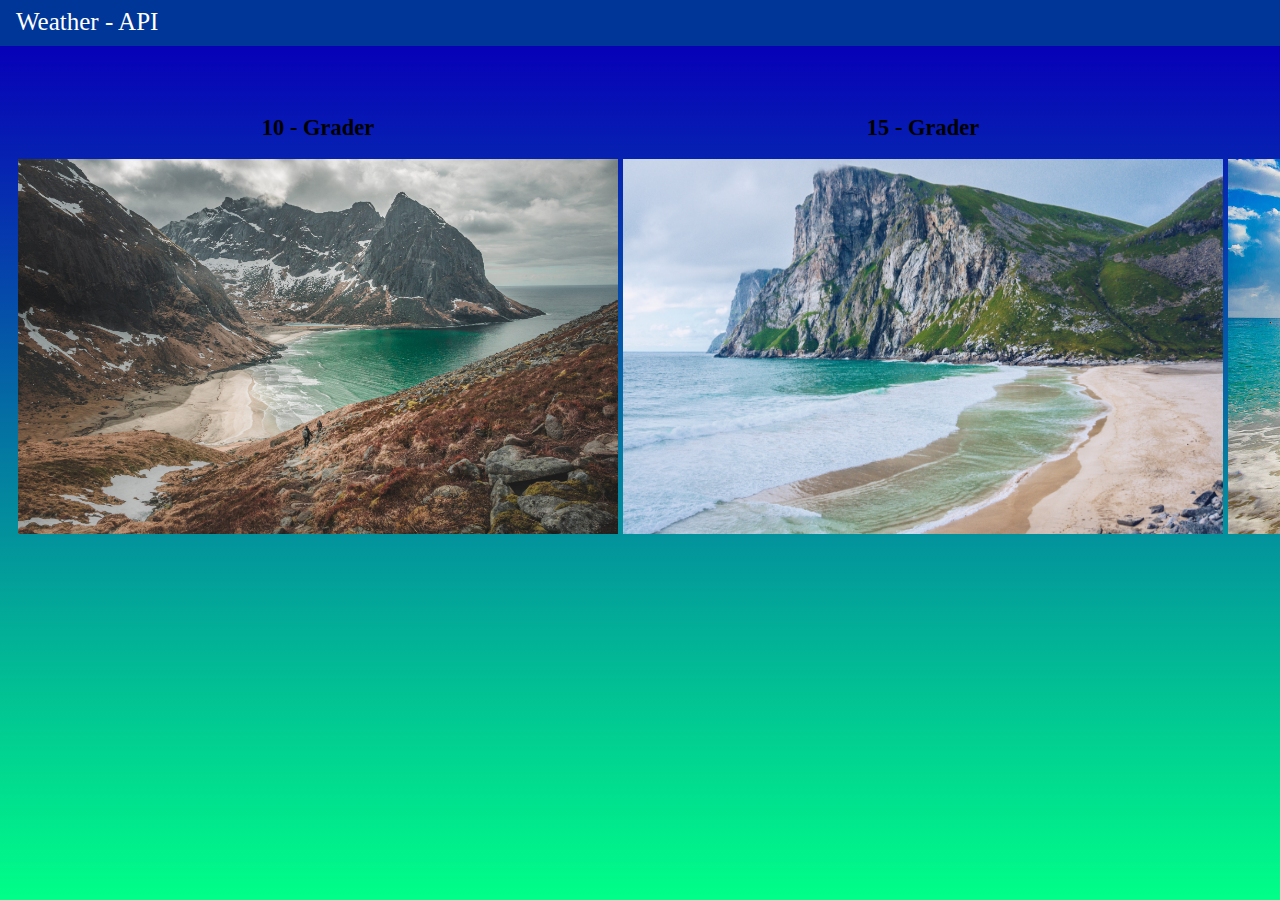
==== index.html @ 006f0e9f "Update" ====
<!DOCTYPE html>
<html>
    <head>
        <meta charset="utf-8">
        <title>Weather - Info</title>
        <link rel="stylesheet" href="CSS/weatherCSS.css">
    </head>
    <body>

    <ul class="topnav">
        <li><a class="active">Weather - API</a></li>
        <li><a class="right" href="Weather.html"></a></li>
    </ul>
          
    <div class="strand-grid">
        <div class="10-Grader">
            <h2>10 - Grader</h2>
            <img class="størelse" src="Images/10-grader.jpg" alt="10-G">
        </div>
        <div class="15-Grader">
            <h2>15 - Grader</h2>
            <img class="størelse" src="Images/15-grader.jpg" alt="15-G">
        </div>
        <div class="20-Grader">
            <h2>20 - Grader</h2>
            <img class="størelse" src="Images/20-grader.jpg" alt="20-G">
        </div>
    </div>

        <script src="JavaScript/WeatherAPI.js"></script>
    </body>
</html>
---- CSS/weatherCSS.css ----
html {
    min-height: 100%;
}

body {    
    background: linear-gradient(180deg, #0700b8 5%, #00ff88 100%);
}

/* Nav Bar */

ul.topnav {
    list-style-type: none;
    margin: -10px;
    padding-left: 0px;
    overflow: hidden;
    background-color: RGB(0, 54, 151);
}
  
ul.topnav li {
    float: left;
}
  
ul.topnav li a {
    display: block;
    color: white;
    padding: 10px 18px;
    text-decoration: none;
    font-size: 25px;
}
  
  /* Active color background */
ul.topnav li a.active {
      background-color: RGB(0, 54, 151);
}
  
  /* Float right */
ul.topnav li.right {
      float: right;
}

/* Grid */
.strand-grid {
    display: grid;
    grid-template-columns: auto auto auto;
    grid-gap: 5px;
    padding: 10px;
    margin-top: 50px;

    text-align: center;
    font-size: 15px;
  }

  .størelse {
      height: 375px;
      width: 600px;
  }
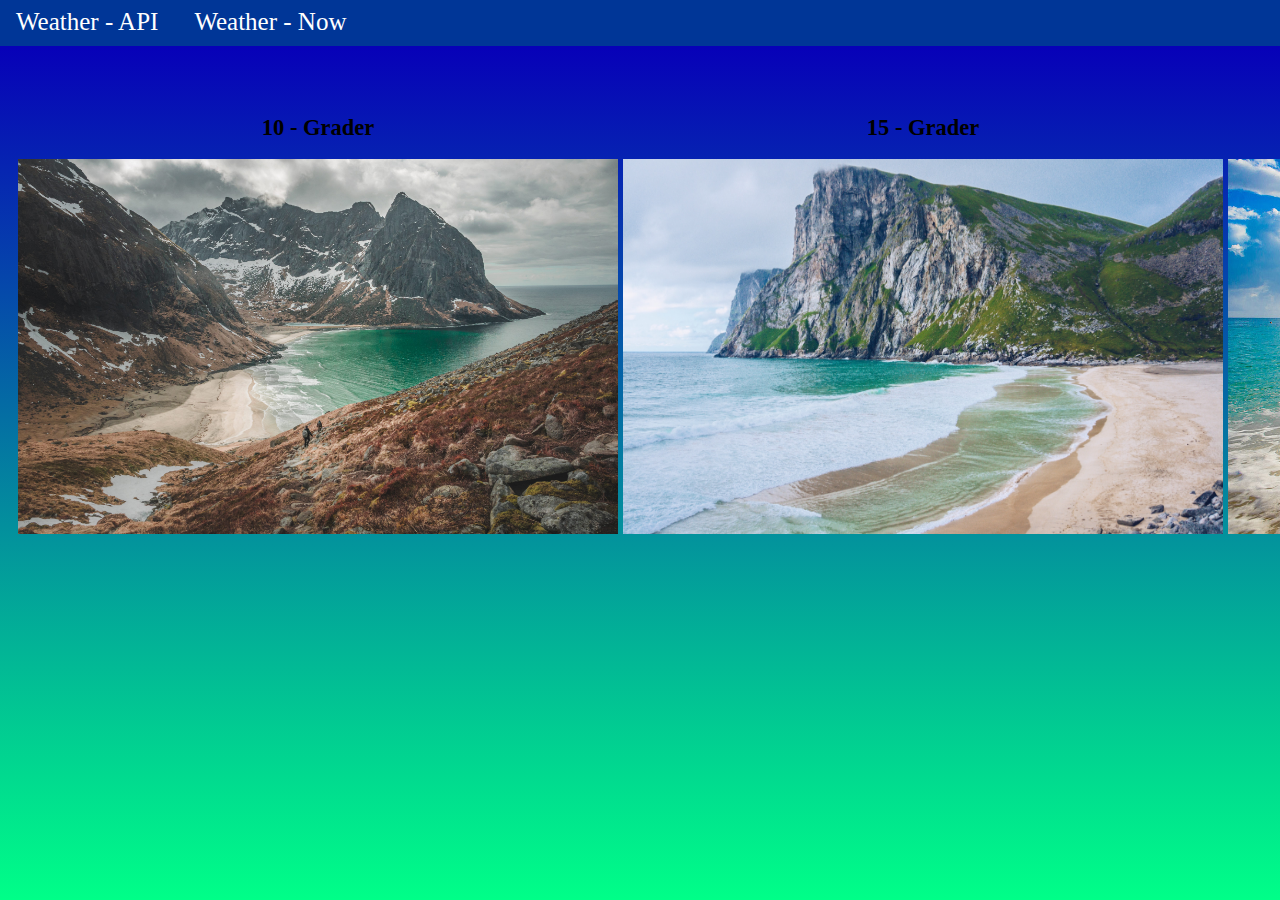
==== commit 1d58b9a2: "Updated boi" ====
--- a/index.html
+++ b/index.html
@@ -9,7 +9,7 @@
 
     <ul class="topnav">
         <li><a class="active">Weather - API</a></li>
-        <li><a class="right" href="Weather.html"></a></li>
+        <li><a class="right" href="Weather.html">Weather - Now</a></li>
     </ul>
           
     <div class="strand-grid">
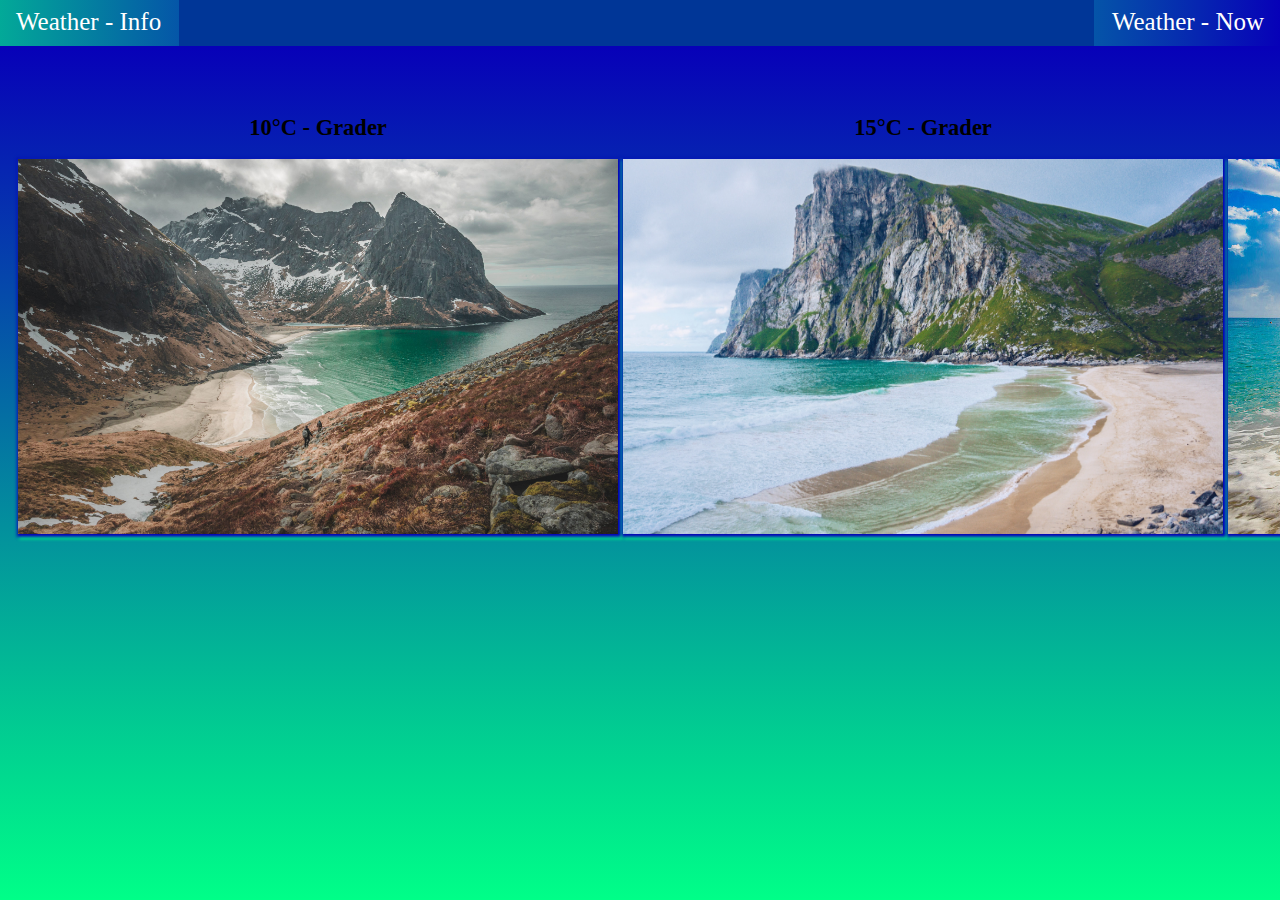
==== commit 7c282f28: "Big Upgrade" ====
--- a/index.html
+++ b/index.html
@@ -4,26 +4,29 @@
         <meta charset="utf-8">
         <title>Weather - Info</title>
         <link rel="stylesheet" href="CSS/weatherCSS.css">
+        <link rel="stylesheet" href="CSS/navbarAnimation.css">
     </head>
     <body>
 
-    <ul class="topnav">
-        <li><a class="active">Weather - API</a></li>
-        <li><a class="right" href="Weather.html">Weather - Now</a></li>
+    <ul class="topnav nav">
+        <li><a class="nav-link" href="index.html">Weather - Info</a></li>
+        <li class="right"><a href="Weather.html">Weather - Now</a></li>
     </ul>
           
     <div class="strand-grid">
         <div class="10-Grader">
-            <h2>10 - Grader</h2>
-            <img class="størelse" src="Images/10-grader.jpg" alt="10-G">
+            <h2>10°C - Grader</h2>
+            <img class="størelse" id="shadow" src="Images/10-grader.jpg" alt="10-G">
         </div>
+
         <div class="15-Grader">
-            <h2>15 - Grader</h2>
-            <img class="størelse" src="Images/15-grader.jpg" alt="15-G">
+            <h2>15°C - Grader</h2>
+            <img class="størelse" id="shadow" src="Images/15-grader.jpg" alt="15-G">
         </div>
+
         <div class="20-Grader">
-            <h2>20 - Grader</h2>
-            <img class="størelse" src="Images/20-grader.jpg" alt="20-G">
+            <h2>20°C - Grader</h2>
+            <img class="størelse" id="shadow" src="Images/20-grader.jpg" alt="20-G">
         </div>
     </div>
 
--- a/CSS/weatherCSS.css
+++ b/CSS/weatherCSS.css
@@ -30,7 +30,7 @@
   
   /* Active color background */
 ul.topnav li a.active {
-      background-color: RGB(0, 54, 151);
+      background-color: linear-gradient(95deg, #0700b8 5%, #00ff88 100%);
 }
   
   /* Float right */
@@ -53,4 +53,19 @@
   .størelse {
       height: 375px;
       width: 600px;
+  }
+
+  .skrift {
+      font-size: 30px;
+  }
+
+  .center {
+    width: 30%;
+    margin: auto;
+    text-align: center;
+    padding-top: 70px;
+  }
+
+  #shadow {
+    box-shadow: 1px 1px 3px 2px #0700b8, 3px 3px 3px 2px #00ff88;
   }--- a/CSS/navbarAnimation.css
+++ b/CSS/navbarAnimation.css
@@ -0,0 +1,11 @@
+.nav li {
+    background: linear-gradient(to left , #0700b8 0%, #00ff88 150%);
+    background-size: 202% 100%;
+    background-position: right bottom;
+    transition: all 2s ease;
+  }
+  
+  .nav li:hover{
+    background-position: left bottom;
+  }
+  
